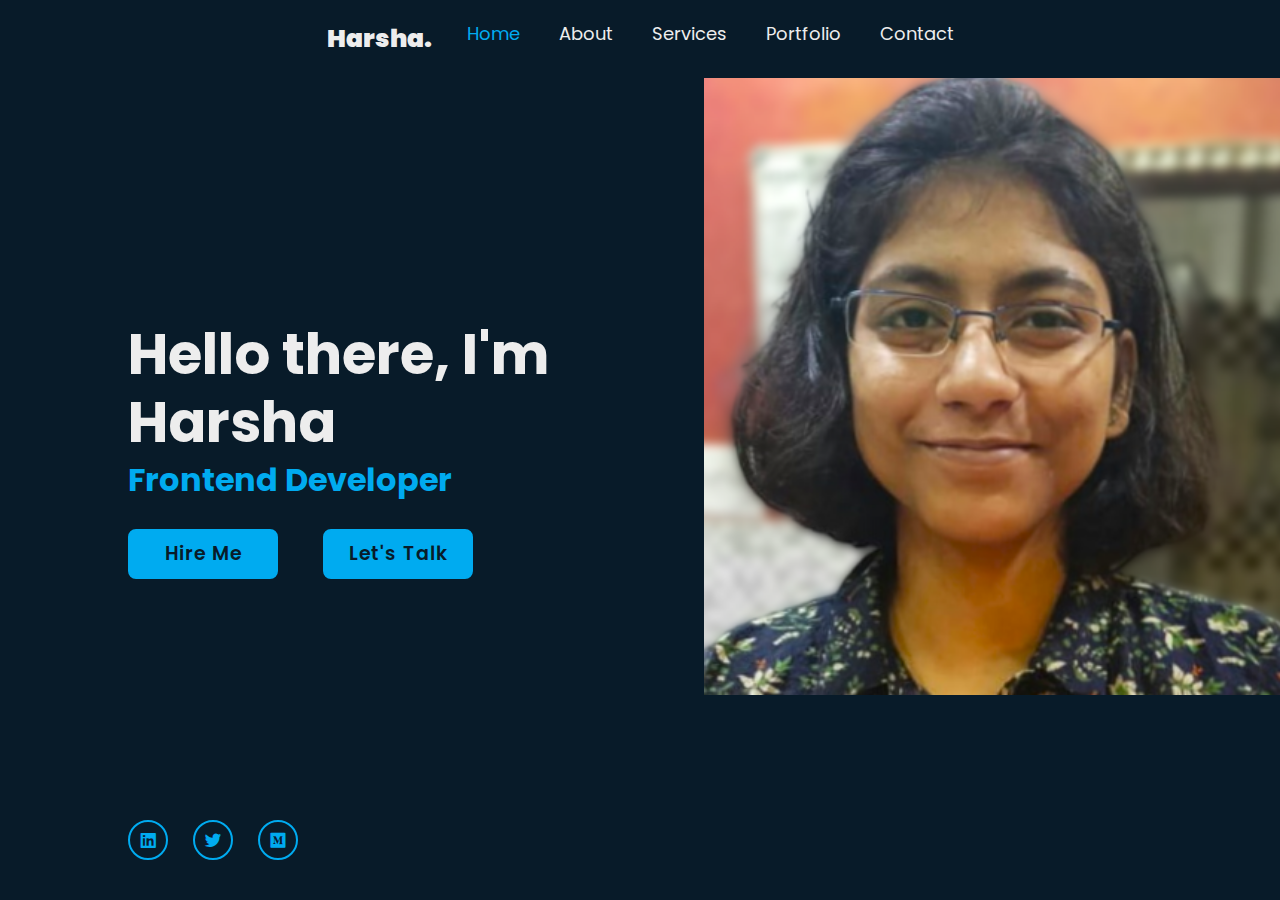
==== index.html @ cdbb4393 "Add files via upload" ====
<!DOCTYPE html>
<html lang="en">

<head>
    <meta charset="UTF-8">
    <meta name="viewport" content="width=device-width, initial-scale=1.0">
    <title>Personal Landing Page</title>
    <link rel="stylesheet" href="style.css">
    <link href='https://unpkg.com/boxicons@2.1.4/css/boxicons.min.css' rel='stylesheet'>
</head>

<body>
    <header class="header">
        <a href="#" class="logo"><b>Harsha.</b> </a>

        <nav class="navbar">
            <a href="#" class="active">Home</a>
            <a href="#">About</a>
            <a href="#">Services</a>
            <a href="#">Portfolio</a>
            <a href="#">Contact</a>
        </nav>
    </header>

    <section class="home">
        <div class="home-content">
            <h1>Hello there, I'm Harsha</h1>
            <h3>Frontend Developer</h3>
            <br>
            <div class="btn-box">
                <a href="#">Hire Me</a>
                <a href="#">Let's Talk</a>
            </div>
        </div>

        <div class="home-sci">
            <a href="#"><i class='bx bxl-linkedin-square'></i></a>
            <a href="#"><i class='bx bxl-twitter'></i></a>
            <a href="#"><i class='bx bxl-medium-square'></i></a>
        </div>
    </section>
</body>
</html>
---- style.css ----
@import url('https://fonts.googleapis.com/css2?family=Poppins:wght@300;400;500;600;700;800;900&display=swap');

* {
    margin: 0;
    padding: 0;
    box-sizing: border-box;
    font-family: 'Poppins', sans-serif;
}

body {
    background: #081b29;
    color: #ededed;
}

.header {
    position: fixed;
    top: 0;
    left: 0;
    width: 100%;
    padding: 20px 10%;
    background: #081b29;
    display: flex;
    justify-content: space-between;
    justify-content: center;
    z-index: 100;
}

.logo {
    font-size: 25px;
    color: #ededed;
    text-decoration: none;
    font-weight: 600;
}

.navbar a {
    font-size: 18px;
    color:#ededed;
    text-decoration: none;
    font-weigth: 500;
    margin-left: 35px;
    background-color: #081b29;
}

.navbar a:hover,
.navbar a.active {
    color:#00abf0;
}

.home{
    height: 100vh;
    background: url('photo.png') no-repeat;
    background-size: 45%;
    background-position:right;
    background-position-y: 2cm;
    display: flex;
    align-items: center;
    padding: 0 10%;
}

.home-content{
    max-width: 600px;
}

.home-content h1 {
    font-size: 56px;
    font-weight: 700;
    line-height: 1.2;
}

.home-content h3 {
    font-size: 32px;
    font-weight: 700;
    color: #00abf0;
}

.home-content .btn-box {
    display: flex;
    justify-content: space-between;
    width: 345px;
    height: 50px;
}

.btn-box a {
    position: relative;
    display: inline-flex;
    justify-content: center;
    align-items: center;
    width: 150px;
    height: 100%;
    background: #00abf0;
    border: 2px solid #00abf0;
    border-radius: 8px;
    font-size: 19px;
    color: #081b29;
    text-decoration: none;
    font-weight: 600;
    letter-spacing: 1px;
    z-index:1;
}

.home-sci {
    position: absolute;
    bottom: 40px;
    width: 170px;
    display: flex;
    justify-content: space-between;
}

.home-sci a {
    position: relative;
    display: inline-flex;
    justify-content: center;
    align-items: center;
    width: 40px;
    height: 40px;
    background: transparent;
    border: 2px solid #00abf0;
    border-radius: 60%;
    font-size: 20px;
    color: #00abf0;
    text-decoration: none;
}
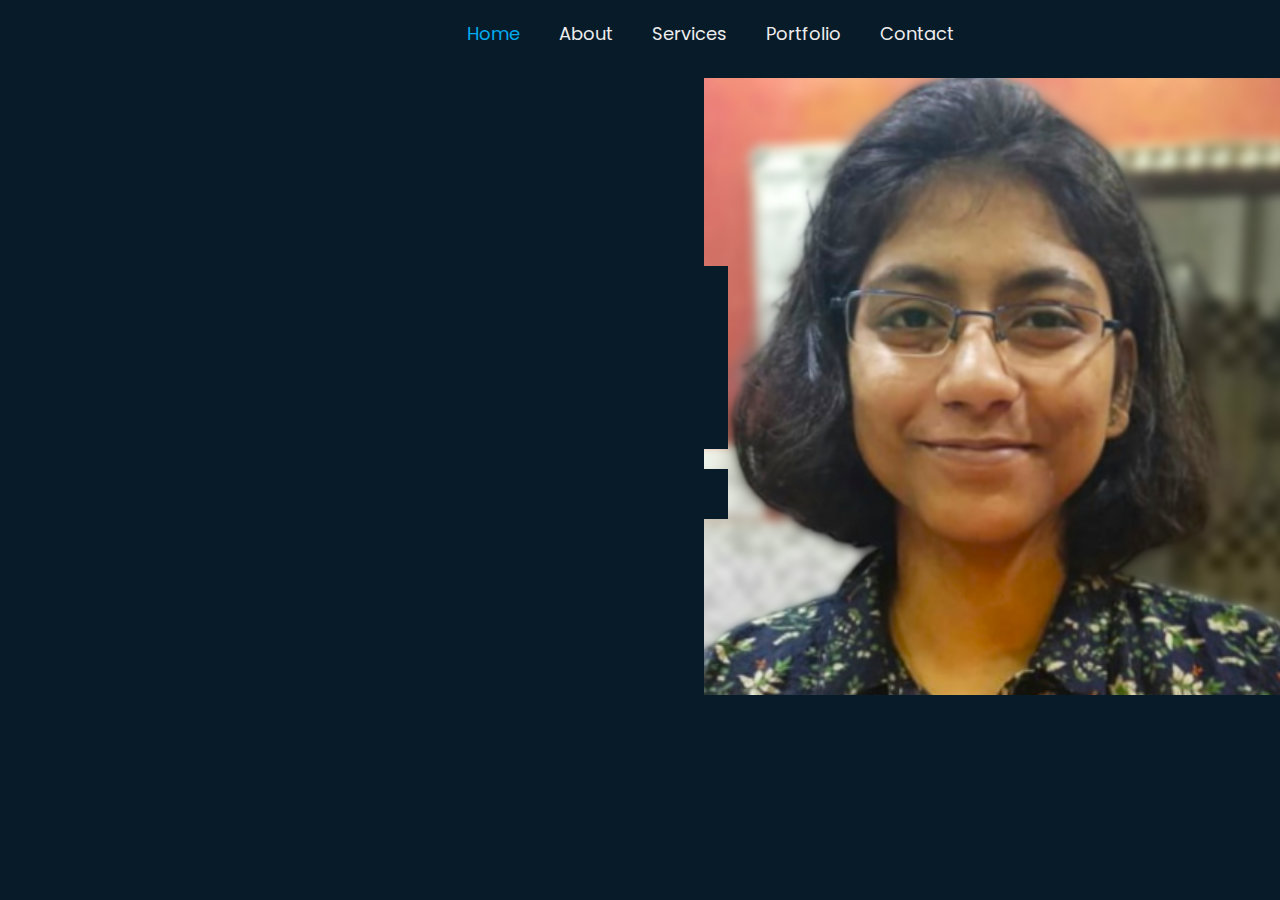
==== commit 3e47d925: "Add files via upload" ====
--- a/index.html
+++ b/index.html
@@ -18,7 +18,7 @@
             <a href="#">About</a>
             <a href="#">Services</a>
             <a href="#">Portfolio</a>
-            <a href="#">Contact</a>
+            <a href="contact.html">Contact</a>
         </nav>
     </header>
 
@@ -26,18 +26,22 @@
         <div class="home-content">
             <h1>Hello there, I'm Harsha</h1>
             <h3>Frontend Developer</h3>
+            <p>I am currently second-year dual degree major student with prior experience in Web Development.</p>
             <br>
             <div class="btn-box">
                 <a href="#">Hire Me</a>
-                <a href="#">Let's Talk</a>
+                <a href="mailto:harshasah5@gmail.com">Let's Talk</a>
             </div>
         </div>
 
+
         <div class="home-sci">
-            <a href="#"><i class='bx bxl-linkedin-square'></i></a>
-            <a href="#"><i class='bx bxl-twitter'></i></a>
-            <a href="#"><i class='bx bxl-medium-square'></i></a>
+            <a href="https://in.linkedin.com/in/harshasah"><i class='bx bxl-linkedin-square'></i></a>
+            <a href="https://x.com/"><i class='bx bxl-twitter'></i></a>
+            <a href="https://medium.com/"><i class='bx bxl-medium-square'></i></a>
         </div>
+
+        <span class="home-imgHover"></span>
     </section>
 </body>
 </html>--- a/style.css
+++ b/style.css
@@ -26,10 +26,23 @@
 }
 
 .logo {
+    position: relative;
     font-size: 25px;
     color: #ededed;
     text-decoration: none;
     font-weight: 600;
+}
+
+.logo::before {
+    content: '';
+    position: absolute;
+    top: 0;
+    left: 0;
+    width: 100%;
+    height: 100%;
+    background:#081b29;
+    animation: showRight 1s ease forwards;
+    animation-delay: .4s;
 }
 
 .navbar a {
@@ -39,6 +52,7 @@
     font-weigth: 500;
     margin-left: 35px;
     background-color: #081b29;
+    transition: .3s;
 }
 
 .navbar a:hover,
@@ -62,22 +76,80 @@
 }
 
 .home-content h1 {
+    position: relative;
     font-size: 56px;
     font-weight: 700;
     line-height: 1.2;
 }
 
+.home-content h1::before {
+    content: '';
+    position: absolute;
+    top: 0;
+    left: 0;
+    width: 100%;
+    height: 100%;
+    background:#081b29;
+    animation: showRight 1s ease forwards;
+    animation-delay: 1s;
+}
+
 .home-content h3 {
+    position: relative;
     font-size: 32px;
     font-weight: 700;
     color: #00abf0;
 }
 
+.home-content h3::before {
+    content: '';
+    position: absolute;
+    top: 0;
+    left: 0;
+    width: 100%;
+    height: 100%;
+    background:#081b29;
+    animation: showRight 1s ease forwards;
+    animation-delay: 1.3s;
+}
+
+.home-content p {
+    position: relative;
+    font-size: 16px;
+    margin: 20px 0 40px;
+}
+
+.home-content p::before {
+    content: '';
+    position: absolute;
+    top: 0;
+    left: 0;
+    width: 100%;
+    height: 100%;
+    background:#081b29;
+    animation: showRight 1s ease forwards;
+    animation-delay: 1.6s;
+}
+
 .home-content .btn-box {
+    position: relative;
     display: flex;
     justify-content: space-between;
     width: 345px;
     height: 50px;
+}
+
+.home-content .btn-box::before {
+    content: '';
+    position: absolute;
+    top: 0;
+    left: 0;
+    width: 100%;
+    height: 100%;
+    background:#081b29;
+    animation: showRight 1s ease forwards;
+    animation-delay: 1.9s;
+    z-index: 2;
 }
 
 .btn-box a {
@@ -96,7 +168,43 @@
     font-weight: 600;
     letter-spacing: 1px;
     z-index:1;
-}
+    overflow: hidden;
+    transition: .5s;
+}
+
+.btn-box a:hover{
+    color: #00abf0;
+}
+
+.btn-box a:nth-child(2) {
+    background: transparent;
+    color: #00abf0;
+}
+
+.btn-box a:nth-child(2):hover {
+    background: #081b29;
+}
+
+.btn-box a:nth-child(2)::before {
+    background: #00abf0;
+}
+
+.btn-box a::before {
+    content: '';
+    position: absolute;
+    top: 0;
+    left: 0;
+    width: 0;
+    height: 100%;
+    background: #081b29;
+    z-index: -1;
+    transition: .5s;
+}
+
+.btn-box a:hover::before {
+    width: 100%;
+}
+
 
 .home-sci {
     position: absolute;
@@ -105,6 +213,20 @@
     display: flex;
     justify-content: space-between;
 }
+
+.home-sci::before {
+    content: '';
+    position: absolute;
+    top: 0;
+    left: 0;
+    width: 100%;
+    height: 100%;
+    background:#081b29;
+    animation: showRight 1s ease forwards;
+    animation-delay: 2.5s;
+    z-index: 2;
+}
+
 
 .home-sci a {
     position: relative;
@@ -119,4 +241,25 @@
     font-size: 20px;
     color: #00abf0;
     text-decoration: none;
+}
+
+.home-sci a::before {
+    content: '';
+    position: absolute;
+    top: 0;
+    left: 0;
+    width: 0;
+    height: 100%;
+    background: #00abf0;
+    z-index: -1;
+    transition: .5s;
+}
+
+
+
+
+@keyframes showRight {
+    100% {
+        width: 0;
+    }
 }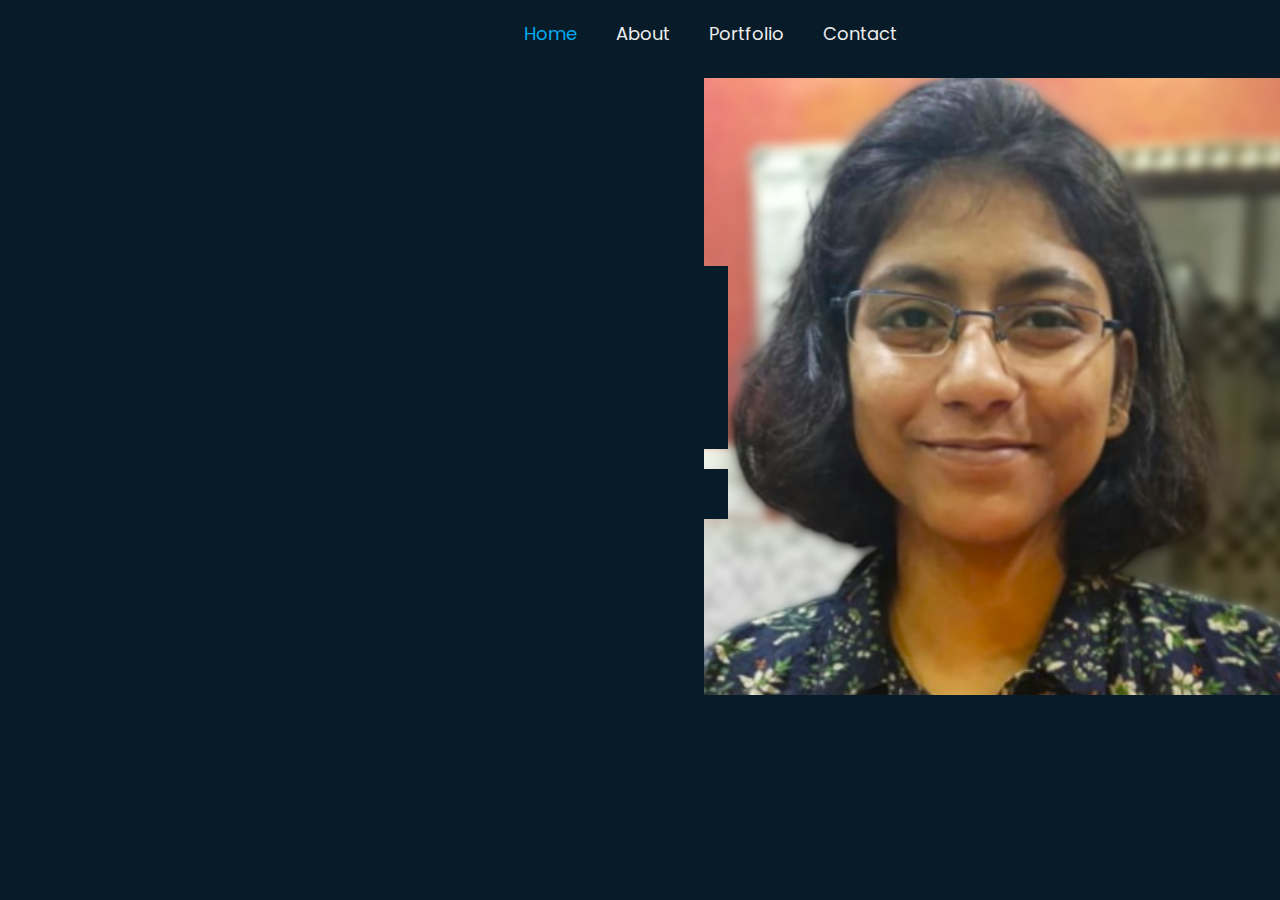
==== commit 8514f65a: "Update index.html" ====
--- a/index.html
+++ b/index.html
@@ -15,9 +15,8 @@
 
         <nav class="navbar">
             <a href="#" class="active">Home</a>
-            <a href="#">About</a>
-            <a href="#">Services</a>
-            <a href="#">Portfolio</a>
+            <a href="https://github.com/yellowflickerbeat">About</a>
+            <a href="https://drive.google.com/file/d/1lViHPZkSRxL15wINgIuX6JqTTmWv4eGo/view?usp=drivesdk">Portfolio</a>
             <a href="contact.html">Contact</a>
         </nav>
     </header>
@@ -44,4 +43,4 @@
         <span class="home-imgHover"></span>
     </section>
 </body>
-</html>+</html>
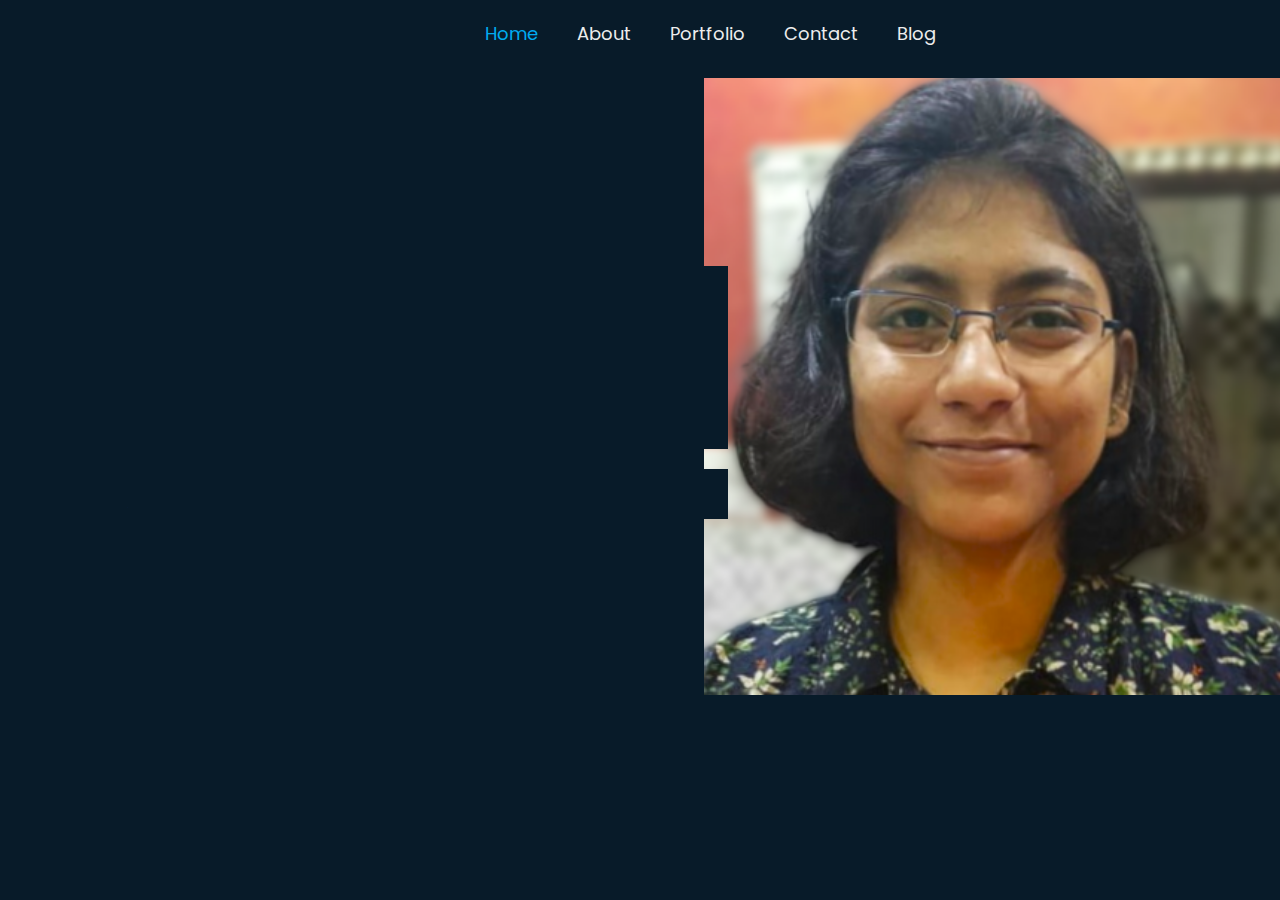
==== commit 4bc19a15: "Update index.html" ====
--- a/index.html
+++ b/index.html
@@ -18,6 +18,7 @@
             <a href="https://github.com/yellowflickerbeat">About</a>
             <a href="https://drive.google.com/file/d/1lViHPZkSRxL15wINgIuX6JqTTmWv4eGo/view?usp=drivesdk">Portfolio</a>
             <a href="contact.html">Contact</a>
+            <a href="https://wordpress.com/">Blog</a>
         </nav>
     </header>
 
